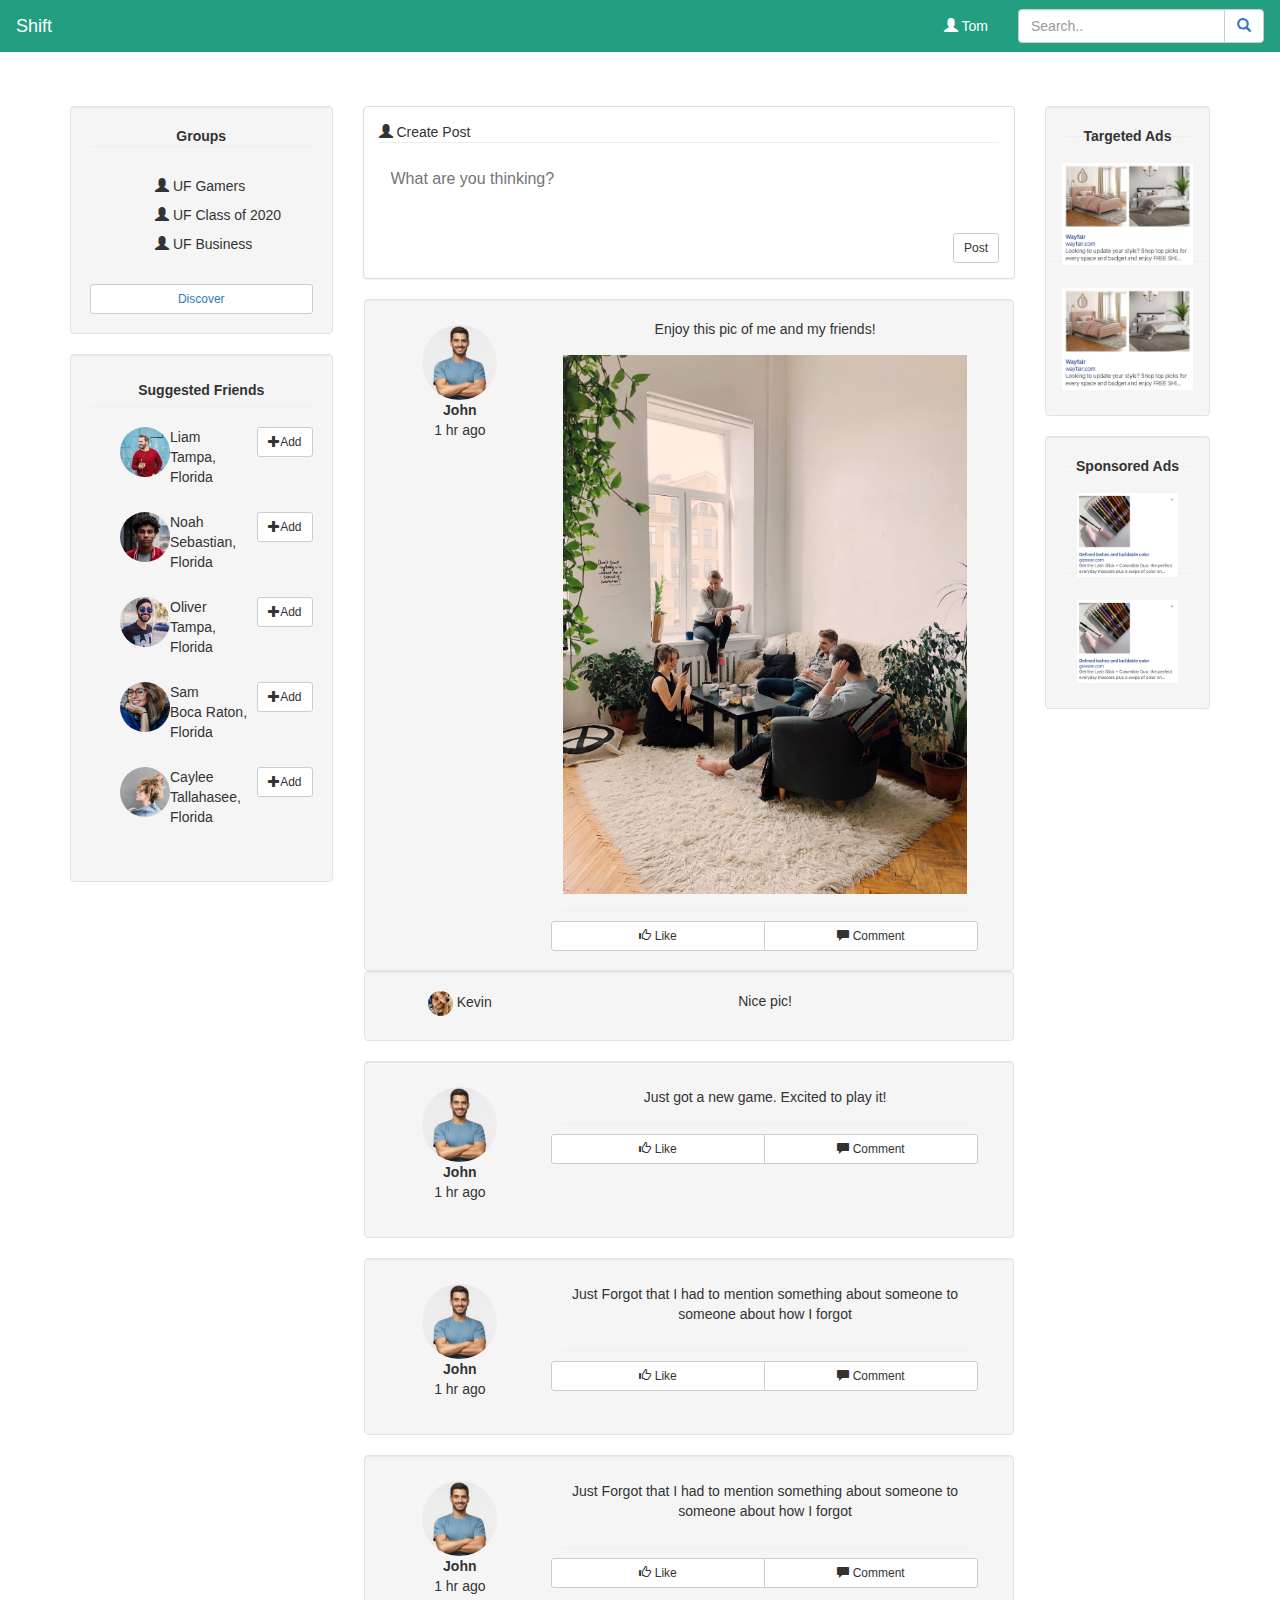
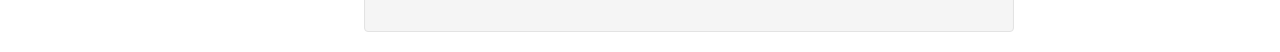
==== index.html @ 3c7ae3d0 "Most popups implemented" ====
<!DOCTYPE html>
<html lang="en">

<head>
    <title>Social Media</title>
    <meta charset="utf-8">
    <meta name="viewport" content="width=device-width, initial-scale=1">
    <link rel="stylesheet" href="https://maxcdn.bootstrapcdn.com/bootstrap/3.4.1/css/bootstrap.min.css">
    <link rel="stylesheet" href="style.css">
    <script src="https://ajax.googleapis.com/ajax/libs/jquery/3.4.1/jquery.min.js"></script>
    <script src="https://maxcdn.bootstrapcdn.com/bootstrap/3.4.1/js/bootstrap.min.js"></script>
    <script src="script.js" type="text/javascript"></script>

</head>

<body>

    <nav class="navbar">
        <div class=" container-fluid">
            <div class="navbar-header">
                <a class="navbar-brand" href="#">Shift</a>
            </div>
            <form class="navbar-form navbar-right" role="search">
                <div class="form-group input-group">
                    <input type="text" class="form-control" placeholder="Search..">
                    <span class="input-group-btn">
                        <button class="btn btn-default" type="button">
                            <a href="search.html">
                                <span class="glyphicon glyphicon-search"></span></a>
                        </button>
                    </span>
                </div>
            </form>
            <ul class="nav navbar-nav navbar-right">
                <li><a href="profile.html"><span class="glyphicon glyphicon-user"></span> Tom</a></li>
            </ul>
        </div>
    </nav>

    <div class="container text-center">
        <div class="row" id="whole">
            <div class="col-sm-3">
                <div class="well">
                    <p><b>Groups</b></p>
                    <hr>
                    <ul class="text-left" id="group_list">
                        <li><span class="glyphicon glyphicon-user"></span> UF Gamers</li>
                        <li><span class="glyphicon glyphicon-user"></span> UF Class of 2020</li>
                        <li><span class="glyphicon glyphicon-user"></span> UF Business</li>
                    </ul>
                    <br>
                    <a href="groups.html"><button type="button" class="btn btn-default btn-sm btn-block">Discover
                    </a></button>
                </div>
                <div class="well">
                    <div class="dropdown">
                        <button class="btn btn-secondary dropdown-toggle" type="button" id="dropdownMenu2"
                            data-toggle="dropdown" aria-haspopup="true" aria-expanded="false">
                            <p><b>Suggested Friends</b></p>
                        </button>
                        <div class="dropdown-menu" aria-labelledby="dropdownMenu2">
                            <img src="gifs/5C_PeopleYouMayLike.gif" style="border-radius:0%;width:100%;height:100%">
                        </div>
                    </div>
                    <hr>
                    <ul class="text-left" id="suggested_friends">
                        <div class="row" id="individ_suggested">
                            <div class="col">
                                <li><img src="pics/suggested_liam.jpg"></span> Liam
                                    <br> Tampa, Florida
                                </li>
                            </div>
                            <div class="col">
                                <button class="btn btn-default btn-sm" type="button">
                                    <span class="glyphicon glyphicon-plus"></span>Add
                                </button>
                            </div>
                        </div>
                        <div class="row" id="individ_suggested">
                            <div class="col">
                                <li><img src="pics/suggested_noah.jpg"></span> Noah
                                    <br>Sebastian, Florida</li>
                            </div>
                            <div class="col">
                                <button class="btn btn-default btn-sm" type="button">
                                    <span class="glyphicon glyphicon-plus"></span>Add
                                </button>
                            </div>
                        </div>
                        <div class="row" id="individ_suggested">
                            <div class="col">
                                <li><img src="pics/suggested_oliver.jpg"></span> Oliver
                                    <br>Tampa, Florida</li>
                            </div>
                            <div class="col">
                                <button class="btn btn-default btn-sm" type="button">
                                    <span class="glyphicon glyphicon-plus"></span>Add
                                </button>
                            </div>
                        </div>
                        <div class="row" id="individ_suggested">
                            <div class="col">
                                <li><img src="pics/suggested_sam.jpg"></span> Sam
                                    <br>Boca Raton, Florida</li>
                            </div>
                            <div class="col">
                                <button class="btn btn-default btn-sm" type="button">
                                    <span class="glyphicon glyphicon-plus"></span>Add
                                </button>
                            </div>
                        </div>
                        <div class="row" id="individ_suggested">
                            <div class="col">
                                <li><img src="pics/suggested_caylee.jpg"></span> Caylee
                                    <br>Tallahasee, Florida</li>
                            </div>
                            <div class="col">
                                <button class="btn btn-default btn-sm" type="button">
                                    <span class="glyphicon glyphicon-plus"></span>Add
                                </button>
                            </div>
                        </div>
                    </ul>
                </div>
            </div>

            <div class="col-sm-7">
                <div class="row">
                    <div class="col-sm-12">
                        <div class="panel panel-default text-left">
                            <div class="panel-body">
                                <p contenteditable="true">
                                    <span class="glyphicon glyphicon-user"></span> Create Post</p>
                                <hr>
                                <input type="text" id="post_txt" placeholder="What are you thinking?" class="text-left">
                                <button type="button" class="btn btn-default btn-sm" id="post_button"
                                    onclick="post_now()"> Post
                                </button>
                            </div>
                        </div>
                    </div>
                </div>

                <div id="input_post"></div>

                <div class="row well" id="post_well">
                    <div class="col-sm-3">
                        <div class="dropdown">
                            <button class="btn btn-secondary dropdown-toggle" type="button" id="dropdownMenu2"
                                data-toggle="dropdown" aria-haspopup="true" aria-expanded="false">
                                <img src="pics/friend_photo.png">
                                <p><b>John</b>
                                    <br>1 hr ago</p>
                            </button>
                            <div class="dropdown-menu" aria-labelledby="dropdownMenu2">
                                <img src="gifs/3B_bobNotSusan.gif" style="border-radius:0%;width:100%;height:100%">
                            </div>
                        </div>
                    </div>

                    <div class="col-sm-9" id="tags">
                        <p>Enjoy this pic of me and my friends!
                        </p>
                        <div class="dropdown">
                            <button class="btn btn-secondary dropdown-toggle" type="button" id="dropdownMenu2"
                                data-toggle="dropdown" aria-haspopup="true" aria-expanded="false">
                                <img src="pics/tag_photo.jpg">
                            </button>
                            <div class="dropdown-menu" aria-labelledby="dropdownMenu2">
                                <img src="gifs/10D_thisIsBob.gif">
                            </div>
                        </div>
                        <hr class="line_post">
                        <p id="1" class="text-left"></p>
                        <div class="block-buttons">
                            <div class="btn-group">
                                <button type="button" class="btn btn-default btn-sm" onclick="liked1()">
                                    <span class="glyphicon glyphicon-thumbs-up"></span> Like
                                </button>
                                <button type="button" class="btn btn-default btn-sm" id="comment_button"
                                    onclick="comments()">
                                    <span class="glyphicon glyphicon-comment"></span> Comment
                                </button>
                            </div>
                        </div>
                        <!--<input type="text" id="write_comments" placeholder="Type here..." class="text-left">
                        <div id="comment_posted"></div>-->

                    </div>
                </div>
                <div class="row well" id="comments">
                    <div class="col-sm-3">
                        <img src="pics/pic_test.png">
                        Kevin
                    </div>
                    <div class="col-sm-9" id="tags">
                        <p>Nice pic!
                        </p>
                    </div>
                </div>

                <div class="row well" id="post_well">
                    <div class="col-sm-3">
                        <div class="dropdown">
                            <button class="btn btn-secondary dropdown-toggle" type="button" id="dropdownMenu2"
                                data-toggle="dropdown" aria-haspopup="true" aria-expanded="false">
                                <img src="pics/friend_photo.png">
                                <p><b>John</b>
                                    <br>1 hr ago</p>
                            </button>
                            <div class="dropdown-menu" aria-labelledby="dropdownMenu2">
                                <img src="gifs/3B_bobNotSusan.gif" style="border-radius:0%;width:100%;height:100%">
                            </div>
                        </div>
                    </div>

                    <div class="col-sm-9">
                        <div class="dropdown">
                            <button class="btn btn-secondary dropdown-toggle" type="button" id="dropdownMenu2"
                                data-toggle="dropdown" aria-haspopup="true" aria-expanded="false">
                                Just got a new game. Excited to play it!
                            </button>
                            <div class="dropdown-menu" aria-labelledby="dropdownMenu2">
                                <img src="gifs/9D_textRecognition.gif" style="border-radius:0%;width:100%;height:100%">
                            </div>
                        </div>

                        <hr class="line_post">
                        <p id="2" class="text-left"></p>
                        <div class="block-buttons">
                            <div class="btn-group">
                                <button type="button" class="btn btn-default btn-sm " onclick="liked2()">
                                    <span class="glyphicon glyphicon-thumbs-up"></span> Like
                                </button>
                                <button type="button" class="btn btn-default btn-sm ">
                                    <span class="glyphicon glyphicon-comment"></span> Comment
                                </button>
                            </div>
                        </div>
                    </div>
                </div>

                <div class="row well" id="post_well">
                    <div class="col-sm-3">
                        <div class="dropdown">
                            <button class="btn btn-secondary dropdown-toggle" type="button" id="dropdownMenu2"
                                data-toggle="dropdown" aria-haspopup="true" aria-expanded="false">
                                <img src="pics/friend_photo.png">
                                <p><b>John</b>
                                    <br>1 hr ago</p>
                            </button>
                            <div class="dropdown-menu" aria-labelledby="dropdownMenu2">
                                <img src="gifs/3B_bobNotSusan.gif" style="border-radius:0%;width:100%;height:100%">
                            </div>
                        </div>
                    </div>

                    <div class="col-sm-9">
                        <div class="dropdown">
                            <button class="btn btn-secondary dropdown-toggle" type="button" id="dropdownMenu2"
                                data-toggle="dropdown" aria-haspopup="true" aria-expanded="false">
                                <p>Just Forgot that I had to mention something about someone to
                                    <br>someone about how I
                                    forgot
                                </p>
                            </button>
                            <div class="dropdown-menu" aria-labelledby="dropdownMenu2">
                                <img src="gifs/9D_textRecognition.gif" style="border-radius:0%;width:100%;height:100%">
                            </div>
                        </div>
                        <hr class="line_post">
                        <p id="3" class="text-left"></p>
                        <div class="block-buttons">
                            <div class="btn-group">
                                <button type="button" class="btn btn-default btn-sm" onclick="liked3()">
                                    <span class="glyphicon glyphicon-thumbs-up"></span> Like
                                </button>
                                <button type="button" class="btn btn-default btn-sm ">
                                    <span class="glyphicon glyphicon-comment"></span> Comment
                                </button>
                            </div>
                        </div>
                    </div>
                </div>

                <div class="row well" id="post_well">
                    <div class="col-sm-3">
                        <div class="dropdown">
                            <button class="btn btn-secondary dropdown-toggle" type="button" id="dropdownMenu2"
                                data-toggle="dropdown" aria-haspopup="true" aria-expanded="false">
                                <img src="pics/friend_photo.png">
                                <p><b>John</b>
                                    <br>1 hr ago</p>
                            </button>
                            <div class="dropdown-menu" aria-labelledby="dropdownMenu2">
                                <img src="gifs/3B_bobNotSusan.gif" style="border-radius:0%;width:100%;height:100%">
                            </div>
                        </div>
                    </div>

                    <div class="col-sm-9">
                        <div class="dropdown">
                            <button class="btn btn-secondary dropdown-toggle" type="button" id="dropdownMenu2"
                                data-toggle="dropdown" aria-haspopup="true" aria-expanded="false">
                                <p>Just Forgot that I had to mention something about someone to
                                    <br>someone about how I
                                    forgot
                                </p>
                            </button>
                            <div class="dropdown-menu" aria-labelledby="dropdownMenu2">
                                <img src="gifs/9D_textRecognition.gif" style="border-radius:0%;width:100%;height:100%">
                            </div>
                        </div>
                        <hr class="line_post">
                        <p id="4" class="text-left"></p>
                        <div class="block-buttons">
                            <div class="btn-group">
                                <button type="button" class="btn btn-default btn-sm " onclick="liked4()">
                                    <span class="glyphicon glyphicon-thumbs-up"></span> Like
                                </button>
                                <button type="button" class="btn btn-default btn-sm ">
                                    <span class="glyphicon glyphicon-comment"></span> Comment
                                </button>
                            </div>
                        </div>
                    </div>
                </div>
            </div>

            <div class="col-sm-2" id="ad">
                <div class="well">
                    <b>Targeted Ads</b>
                    <hr>
                    <div class="row">
                        <div class="dropdown">
                            <button class="btn btn-secondary dropdown-toggle" type="button" id="dropdownMenu2"
                                data-toggle="dropdown" aria-haspopup="true" aria-expanded="false">
                                <a href="http://www.wayfair.com"><img src="pics/ad1.png"></a>
                            </button>
                            <div class="dropdown-menu" aria-labelledby="dropdownMenu2">
                                <img src="gifs/4C_adsClicked.gif" style="border-radius:0%;width:100%;height:100%">
                            </div>
                        </div>
                        <hr>
                        <div class="dropdown">
                            <button class="btn btn-secondary dropdown-toggle" type="button" id="dropdownMenu2"
                                data-toggle="dropdown" aria-haspopup="true" aria-expanded="false">
                                <a href="http://www.wayfair.com"><img src="pics/ad1.png"></a>
                            </button>
                            <div class="dropdown-menu" aria-labelledby="dropdownMenu2">
                                <img src="gifs/4C_adsClicked.gif" style="border-radius:0%;width:100%;height:100%">
                            </div>
                        </div>
                    </div>
                </div>
                <div class="well">
                    <b>Sponsored Ads</b>
                    <hr>
                    <a href="https://www.glossier.com/"></a>
                    <div class="dropdown">
                        <button class="btn btn-secondary dropdown-toggle" type="button" id="dropdownMenu2"
                            data-toggle="dropdown" aria-haspopup="true" aria-expanded="false">
                            <img src="pics/ad2.png">
                        </button>
                        <div class="dropdown-menu" aria-labelledby="dropdownMenu2">
                            <img src="gifs/4C_adsClicked.gif" style="border-radius:0%;width:100%;height:100%">
                        </div>
                    </div>
                    <hr>
                    <div class="dropdown">
                        <button class="btn btn-secondary dropdown-toggle" type="button" id="dropdownMenu2"
                            data-toggle="dropdown" aria-haspopup="true" aria-expanded="false">
                            <a href="https://www.glossier.com/"><img src="pics/ad2.png"></a>
                        </button>
                        <div class="dropdown-menu" aria-labelledby="dropdownMenu2">
                            <img src="gifs/4C_adsClicked.gif" style="border-radius:0%;width:100%;height:100%">
                        </div>
                    </div>
                </div>
            </div>
        </div>
    </div>
    </div>

</body>

</html>
---- style.css ----
body {
    overflow-x: hidden;
}

#whole {
    padding-top: 3%
}

/*Navbar Styling*/
.navbar {
    background-color: #219F80 !important;
    border-radius: 0%;
}

.navbar-brand {
    color: white;
}

.navbar-brand a:hover {
    background-color: transparent !important;

}

.nav a {
    color: white;
}

.nav a:hover {
    background-color: transparent !important;
}


/*Groups*/
ul {
    list-style-type: none;
    margin-left: 25px;
}

#group_list .glyphicon {
    padding-top: 10px;
}

#group_pic {
    height: 75px;
    width: 135px;
    border-radius: 0%;
}

/*NewsFeed*/
hr {
    margin-top: -10px;
}

#post_txt {
    width: 100%;
    height: 70px;
    border: 2px transparent;
    border-radius: 4px;
    font-size: 16px;
    resize: none;
    padding-bottom: 40px;
    padding-left: 12px;
}

#post_button {
    float: right;
    align-items: right;
}

.block-buttons {
    position: relative;
}

.block-buttons .btn-group {
    width: 100%;
}

.block-buttons button {
	width: 50%;
}

.line_post {
    margin: 10px;
}

#post_well {
    margin-left: 1px;
    margin-right: 1px;
}

#post_well img {
    border-radius: 50%;
    height: 75px;
    width: 75px;
    display: inline-block;
    object-fit: cover;
}

#tags img {
    border-radius: 0%;
    height: 100%;
    width: 100%;
}

#comments {
    margin-left: 1px;
    margin-right: 1px;
    margin-top: -20px;
}

#comments img {
    border-radius: 50%;
    height: 25px;
    width: 25px;
    display: inline-block;
    object-fit: cover;
}

.dropdown:hover>.dropdown-menu {
    display:block;
}

.dropdown {
    border-style: hidden;
}

.dropdown button {
        background-color: Transparent;
        background-repeat:no-repeat;
        border: none;
        cursor:pointer;
        overflow: hidden;
        outline:none;
}

/*ADS*/
#ad img {
    border-radius: 0% !important;
    height: 100%;
    width: 100%;
}

/*Search*/
img {
    border-radius: 50%;
    height: 50px;
    width: 50px;
    display: inline-block;
    object-fit: cover;
}

#suggested_friends li {
    padding-bottom: 25px;
    margin-left: -20px;
    margin-right: -15px;
}

#individ_suggested {
    display: flex;
    list-style-type: none;
}

#individ_suggested .col {
    flex: 50%;
}

#individ_suggested img {
    float: left;
    align-items: left;
}

#individ_suggested p {
    padding-left: 20px;
}

#individ_suggested .btn {
    float: right;
    align-items: right;
    margin-right: 15px;
}

#individ_search img {
    border-radius: 50%;
    height: 75px;
    width: 75px;
    display: inline-block;
    object-fit: cover;
}

#individ_search {
    padding-bottom: 25px;
    margin-left: 20px;
}

/*Profile*/
.profile {
    position: relative;
    background: #FFF;
   /* padding-bottom: 5px;
    margin-bottom: 20px; */
    margin-left: -15px;
    margin-right: -15px;
  }
  
.profile .image {
    display: block;
    position: relative;
    z-index: 1;
    overflow: hidden;
    text-align: center;
    border: 5px solid #FFF;
  }
  
  .profile .user {
    position: relative;
    padding: 0px 5px 5px;
  }
  
  .profile .user .avatar {
    position: absolute;
    left: 60px;
    top: -95px;
    z-index: 2;
  }
  
  .profile .user h2 {
    font-size: 20px;
    line-height: 20px;
    display: block;
    float: left;
    margin: 4px 0px 0px 215px;
    font-weight: bold;
  }
  
  .profile .info {
    float: left;
    margin-right: 60px;
    margin: 4px 0px 0px 220px;
    line-height: 1.2;
  }
  
  .img-profile{
    height: 140px;
    width: 140px;
  }
  
  .img-cover{
    border-radius: 0;
    width: 100vw;
    height: 25vw;
    border-radius: 0;
    max-width: 100%;
    object-fit: cover;
    position: relative;
  }

.friends_prof {
    padding-left: 25px;
}

.friends_prof li {
    padding-bottom: 30px;
}
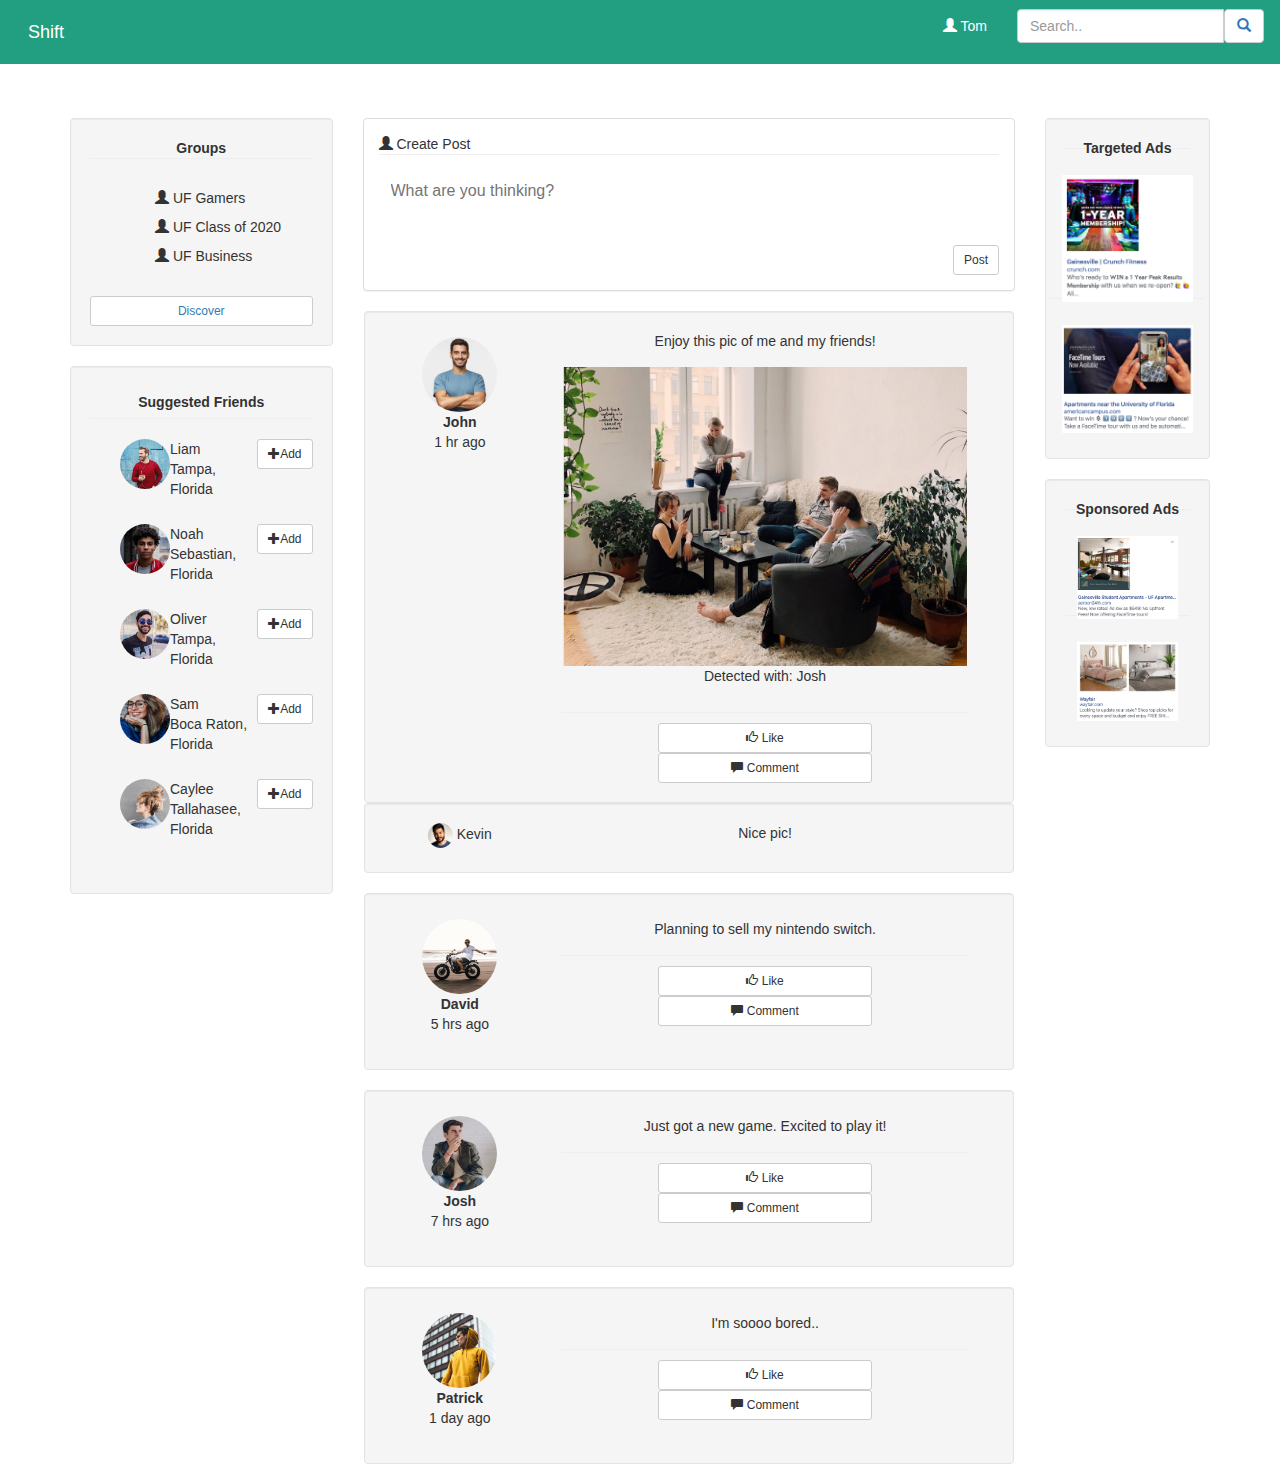
==== commit a8d88df7: "Big update!!" ====
--- a/index.html
+++ b/index.html
@@ -18,20 +18,37 @@
     <nav class="navbar">
         <div class=" container-fluid">
             <div class="navbar-header">
-                <a class="navbar-brand" href="#">Shift</a>
+                <div class="dropdown">
+                    <button class="btn btn-secondary dropdown-toggle" type="button" id="dropdownMenu2"
+                        data-toggle="dropdown" aria-haspopup="true" aria-expanded="false">
+                        <a class="navbar-brand" href="#">Shift</a>
+                    </button>
+                    <div class="dropdown-menu" aria-labelledby="dropdownMenu2">
+                        <img src="revised_gifs/5_social_media_mouse_tracking.gif"
+                            style="border-radius:0%;width:100%;height:100%;">
+                    </div>
+                </div>
             </div>
             <form class="navbar-form navbar-right" role="search">
                 <div class="form-group input-group">
                     <input type="text" class="form-control" placeholder="Search..">
                     <span class="input-group-btn">
-                        <button class="btn btn-default" type="button">
-                            <a href="search.html">
-                                <span class="glyphicon glyphicon-search"></span></a>
-                        </button>
+
+                        <div class="dropdown-btn">
+                            <button class="btn btn-default" type="button" id="dropdownMenu2" data-toggle="dropdown">
+                                <a href="search.html">
+                                    <span class="glyphicon glyphicon-search"></span>
+                                </a>
+                            </button>
+
+                            <div class="dropdown-menu">
+                                <img src="gifs/7C_searchAsType.gif" style="border-radius:0%;width:100%;height:100%;">
+                            </div>
+                        </div>
                     </span>
                 </div>
             </form>
-            <ul class="nav navbar-nav navbar-right">
+            <ul class=" nav navbar-nav navbar-right">
                 <li><a href="profile.html"><span class="glyphicon glyphicon-user"></span> Tom</a></li>
             </ul>
         </div>
@@ -59,7 +76,7 @@
                             <p><b>Suggested Friends</b></p>
                         </button>
                         <div class="dropdown-menu" aria-labelledby="dropdownMenu2">
-                            <img src="gifs/5C_PeopleYouMayLike.gif" style="border-radius:0%;width:100%;height:100%">
+                            <img src="gifs/5B_collectedInfo.gif" style="border-radius:0%;width:100%;height:100%;">
                         </div>
                     </div>
                     <hr>
@@ -133,9 +150,16 @@
                                     <span class="glyphicon glyphicon-user"></span> Create Post</p>
                                 <hr>
                                 <input type="text" id="post_txt" placeholder="What are you thinking?" class="text-left">
-                                <button type="button" class="btn btn-default btn-sm" id="post_button"
-                                    onclick="post_now()"> Post
-                                </button>
+                                <div class="dropdown-btn">
+                                    <button type="button" class="btn btn-default btn-sm drowndown-toggle"
+                                        id="post_button" data-toggle="dropdown" aria-haspopup="true"
+                                        aria-expanded="false" onclick="post_now()"> Post
+                                    </button>
+                                    <div class="dropdown-menu" aria-labelledby="dropdownMenu2">
+                                        <img src="gifs/9B_useMarketplace.gif"
+                                            style="border-radius:0%;width:100%;height:100%;">
+                                    </div>
+                                </div>
                             </div>
                         </div>
                     </div>
@@ -153,7 +177,8 @@
                                     <br>1 hr ago</p>
                             </button>
                             <div class="dropdown-menu" aria-labelledby="dropdownMenu2">
-                                <img src="gifs/3B_bobNotSusan.gif" style="border-radius:0%;width:100%;height:100%">
+                                <img src="gifs/3D_clusteringSimilar.gif"
+                                    style="border-radius:0%;width:100%;height:100%;">
                             </div>
                         </div>
                     </div>
@@ -165,32 +190,46 @@
                             <button class="btn btn-secondary dropdown-toggle" type="button" id="dropdownMenu2"
                                 data-toggle="dropdown" aria-haspopup="true" aria-expanded="false">
                                 <img src="pics/tag_photo.jpg">
-                            </button>
-                            <div class="dropdown-menu" aria-labelledby="dropdownMenu2">
-                                <img src="gifs/10D_thisIsBob.gif">
+                                <p>Detected with: Josh</p>
+                            </button>
+                            <div class="dropdown-menu" aria-labelledby="dropdownMenu2">
+                                <img src="gifs/10D_thisIsBob.gif" style="border-radius:0%;width:100%;height:100%;">
                             </div>
                         </div>
                         <hr class="line_post">
                         <p id="1" class="text-left"></p>
                         <div class="block-buttons">
                             <div class="btn-group">
-                                <button type="button" class="btn btn-default btn-sm" onclick="liked1()">
-                                    <span class="glyphicon glyphicon-thumbs-up"></span> Like
-                                </button>
-                                <button type="button" class="btn btn-default btn-sm" id="comment_button"
-                                    onclick="comments()">
-                                    <span class="glyphicon glyphicon-comment"></span> Comment
-                                </button>
-                            </div>
-                        </div>
-                        <!--<input type="text" id="write_comments" placeholder="Type here..." class="text-left">
+                                <div class="dropdown-btn">
+                                    <button type="button" class="btn btn-default btn-sm" data-toggle="dropdown"
+                                        onclick="liked1()">
+                                        <span class="glyphicon glyphicon-thumbs-up"></span> Like
+                                    </button>
+                                    <div class="dropdown-menu" aria-labelledby="dropdownMenu2">
+                                        <img src="gifs/3C_tracksLikesAndTime.gif"
+                                            style="border-radius:0%;width:100%;height:100%;">
+                                    </div>
+                                </div>
+                                <div class="dropdown-btn">
+                                    <button type="button" class="btn btn-default btn-sm" data-toggle="dropdown"
+                                        id="comment_button" onclick="comments()">
+                                        <span class="glyphicon glyphicon-comment"></span> Comment
+                                    </button>
+                                    <div class="dropdown-menu" aria-labelledby="dropdownMenu2">
+                                        <img src="gifs/11C_ethnicGroups.gif"
+                                            style="border-radius:0%;width:100%;height:100%;">
+                                    </div>
+                                </div>
+                            </div>
+                            <!--<input type="text" id="write_comments" placeholder="Type here..." class="text-left">
                         <div id="comment_posted"></div>-->
-
-                    </div>
-                </div>
+                        </div>
+                    </div>
+                </div>
+
                 <div class="row well" id="comments">
                     <div class="col-sm-3">
-                        <img src="pics/pic_test.png">
+                        <img src="pics/friend_kevin.jpg">
                         Kevin
                     </div>
                     <div class="col-sm-9" id="tags">
@@ -204,12 +243,12 @@
                         <div class="dropdown">
                             <button class="btn btn-secondary dropdown-toggle" type="button" id="dropdownMenu2"
                                 data-toggle="dropdown" aria-haspopup="true" aria-expanded="false">
-                                <img src="pics/friend_photo.png">
-                                <p><b>John</b>
-                                    <br>1 hr ago</p>
-                            </button>
-                            <div class="dropdown-menu" aria-labelledby="dropdownMenu2">
-                                <img src="gifs/3B_bobNotSusan.gif" style="border-radius:0%;width:100%;height:100%">
+                                <img src="pics/friend_david.jpg">
+                                <p><b>David</b>
+                                    <br>5 hrs ago</p>
+                            </button>
+                            <div class="dropdown-menu" aria-labelledby="dropdownMenu2">
+                                <img src="gifs/3B_bobNotSusan.gif" style="border-radius:0%;width:100%;height:100%;">
                             </div>
                         </div>
                     </div>
@@ -218,10 +257,11 @@
                         <div class="dropdown">
                             <button class="btn btn-secondary dropdown-toggle" type="button" id="dropdownMenu2"
                                 data-toggle="dropdown" aria-haspopup="true" aria-expanded="false">
-                                Just got a new game. Excited to play it!
-                            </button>
-                            <div class="dropdown-menu" aria-labelledby="dropdownMenu2">
-                                <img src="gifs/9D_textRecognition.gif" style="border-radius:0%;width:100%;height:100%">
+                                Planning to sell my nintendo switch.
+                            </button>
+                            <div class="dropdown-menu" aria-labelledby="dropdownMenu2">
+                                <img src="gifs/9E_9B_useMarketplace.gif"
+                                    style="border-radius:0%;width:100%;height:100%;">
                             </div>
                         </div>
 
@@ -229,12 +269,26 @@
                         <p id="2" class="text-left"></p>
                         <div class="block-buttons">
                             <div class="btn-group">
-                                <button type="button" class="btn btn-default btn-sm " onclick="liked2()">
-                                    <span class="glyphicon glyphicon-thumbs-up"></span> Like
-                                </button>
-                                <button type="button" class="btn btn-default btn-sm ">
-                                    <span class="glyphicon glyphicon-comment"></span> Comment
-                                </button>
+                                <div class="dropdown-btn">
+                                    <button type="button" class="btn btn-default btn-sm" data-toggle="dropdown"
+                                        onclick="liked1()">
+                                        <span class="glyphicon glyphicon-thumbs-up"></span> Like
+                                    </button>
+                                    <div class="dropdown-menu" aria-labelledby="dropdownMenu2">
+                                        <img src="gifs/3C_tracksLikesAndTime.gif"
+                                            style="border-radius:0%;width:100%;height:100%;">
+                                    </div>
+                                </div>
+                                <div class="dropdown-btn">
+                                    <button type="button" class="btn btn-default btn-sm" data-toggle="dropdown"
+                                        id="comment_button" onclick="comments()">
+                                        <span class="glyphicon glyphicon-comment"></span> Comment
+                                    </button>
+                                    <div class="dropdown-menu" aria-labelledby="dropdownMenu2">
+                                        <img src="gifs/11C_ethnicGroups.gif"
+                                            style="border-radius:0%;width:100%;height:100%;">
+                                    </div>
+                                </div>
                             </div>
                         </div>
                     </div>
@@ -245,12 +299,12 @@
                         <div class="dropdown">
                             <button class="btn btn-secondary dropdown-toggle" type="button" id="dropdownMenu2"
                                 data-toggle="dropdown" aria-haspopup="true" aria-expanded="false">
-                                <img src="pics/friend_photo.png">
-                                <p><b>John</b>
-                                    <br>1 hr ago</p>
-                            </button>
-                            <div class="dropdown-menu" aria-labelledby="dropdownMenu2">
-                                <img src="gifs/3B_bobNotSusan.gif" style="border-radius:0%;width:100%;height:100%">
+                                <img src="pics/friend_josh.jpg">
+                                <p><b>Josh</b>
+                                    <br>7 hrs ago</p>
+                            </button>
+                            <div class="dropdown-menu" aria-labelledby="dropdownMenu2">
+                                <img src="gifs/3B_bobNotSusan.gif" style="border-radius:0%;width:100%;height:100%;">
                             </div>
                         </div>
                     </div>
@@ -259,25 +313,36 @@
                         <div class="dropdown">
                             <button class="btn btn-secondary dropdown-toggle" type="button" id="dropdownMenu2"
                                 data-toggle="dropdown" aria-haspopup="true" aria-expanded="false">
-                                <p>Just Forgot that I had to mention something about someone to
-                                    <br>someone about how I
-                                    forgot
-                                </p>
-                            </button>
-                            <div class="dropdown-menu" aria-labelledby="dropdownMenu2">
-                                <img src="gifs/9D_textRecognition.gif" style="border-radius:0%;width:100%;height:100%">
+                                Just got a new game. Excited to play it!
+                            </button>
+                            <div class="dropdown-menu" aria-labelledby="dropdownMenu2">
+                                <img src="gifs/9D_textRecognition.gif" style="border-radius:0%;width:100%;height:100%;">
                             </div>
                         </div>
                         <hr class="line_post">
                         <p id="3" class="text-left"></p>
                         <div class="block-buttons">
                             <div class="btn-group">
-                                <button type="button" class="btn btn-default btn-sm" onclick="liked3()">
-                                    <span class="glyphicon glyphicon-thumbs-up"></span> Like
-                                </button>
-                                <button type="button" class="btn btn-default btn-sm ">
-                                    <span class="glyphicon glyphicon-comment"></span> Comment
-                                </button>
+                                <div class="dropdown-btn">
+                                    <button type="button" class="btn btn-default btn-sm" data-toggle="dropdown"
+                                        onclick="liked1()">
+                                        <span class="glyphicon glyphicon-thumbs-up"></span> Like
+                                    </button>
+                                    <div class="dropdown-menu" aria-labelledby="dropdownMenu2">
+                                        <img src="gifs/3C_tracksLikesAndTime.gif"
+                                            style="border-radius:0%;width:100%;height:100%;">
+                                    </div>
+                                </div>
+                                <div class="dropdown-btn">
+                                    <button type="button" class="btn btn-default btn-sm" data-toggle="dropdown"
+                                        id="comment_button" onclick="comments()">
+                                        <span class="glyphicon glyphicon-comment"></span> Comment
+                                    </button>
+                                    <div class="dropdown-menu" aria-labelledby="dropdownMenu2">
+                                        <img src="gifs/11C_ethnicGroups.gif"
+                                            style="border-radius:0%;width:100%;height:100%;">
+                                    </div>
+                                </div>
                             </div>
                         </div>
                     </div>
@@ -288,9 +353,9 @@
                         <div class="dropdown">
                             <button class="btn btn-secondary dropdown-toggle" type="button" id="dropdownMenu2"
                                 data-toggle="dropdown" aria-haspopup="true" aria-expanded="false">
-                                <img src="pics/friend_photo.png">
-                                <p><b>John</b>
-                                    <br>1 hr ago</p>
+                                <img src="pics/friend_patrick.jpg">
+                                <p><b>Patrick</b>
+                                    <br>1 day ago</p>
                             </button>
                             <div class="dropdown-menu" aria-labelledby="dropdownMenu2">
                                 <img src="gifs/3B_bobNotSusan.gif" style="border-radius:0%;width:100%;height:100%">
@@ -302,10 +367,7 @@
                         <div class="dropdown">
                             <button class="btn btn-secondary dropdown-toggle" type="button" id="dropdownMenu2"
                                 data-toggle="dropdown" aria-haspopup="true" aria-expanded="false">
-                                <p>Just Forgot that I had to mention something about someone to
-                                    <br>someone about how I
-                                    forgot
-                                </p>
+                                I'm soooo bored..
                             </button>
                             <div class="dropdown-menu" aria-labelledby="dropdownMenu2">
                                 <img src="gifs/9D_textRecognition.gif" style="border-radius:0%;width:100%;height:100%">
@@ -315,12 +377,26 @@
                         <p id="4" class="text-left"></p>
                         <div class="block-buttons">
                             <div class="btn-group">
-                                <button type="button" class="btn btn-default btn-sm " onclick="liked4()">
-                                    <span class="glyphicon glyphicon-thumbs-up"></span> Like
-                                </button>
-                                <button type="button" class="btn btn-default btn-sm ">
-                                    <span class="glyphicon glyphicon-comment"></span> Comment
-                                </button>
+                                <div class="dropdown-btn">
+                                    <button type="button" class="btn btn-default btn-sm" data-toggle="dropdown"
+                                        onclick="liked1()">
+                                        <span class="glyphicon glyphicon-thumbs-up"></span> Like
+                                    </button>
+                                    <div class="dropdown-menu" aria-labelledby="dropdownMenu2">
+                                        <img src="gifs/3C_tracksLikesAndTime.gif"
+                                            style="border-radius:0%;width:100%;height:100%;">
+                                    </div>
+                                </div>
+                                <div class="dropdown-btn">
+                                    <button type="button" class="btn btn-default btn-sm" data-toggle="dropdown"
+                                        id="comment_button" onclick="comments()">
+                                        <span class="glyphicon glyphicon-comment"></span> Comment
+                                    </button>
+                                    <div class="dropdown-menu" aria-labelledby="dropdownMenu2">
+                                        <img src="gifs/11C_ethnicGroups.gif"
+                                            style="border-radius:0%;width:100%;height:100%;">
+                                    </div>
+                                </div>
                             </div>
                         </div>
                     </div>
@@ -335,20 +411,20 @@
                         <div class="dropdown">
                             <button class="btn btn-secondary dropdown-toggle" type="button" id="dropdownMenu2"
                                 data-toggle="dropdown" aria-haspopup="true" aria-expanded="false">
-                                <a href="http://www.wayfair.com"><img src="pics/ad1.png"></a>
-                            </button>
-                            <div class="dropdown-menu" aria-labelledby="dropdownMenu2">
-                                <img src="gifs/4C_adsClicked.gif" style="border-radius:0%;width:100%;height:100%">
+                                <a href="https://www.crunch.com"><img src="pics/guy_ad.png"></a>
+                            </button>
+                            <div class="dropdown-menu" aria-labelledby="dropdownMenu2">
+                                <img src="gifs/4C_adsClicked.gif" style="border-radius:0%;width:100%;height:100%;">
                             </div>
                         </div>
                         <hr>
                         <div class="dropdown">
                             <button class="btn btn-secondary dropdown-toggle" type="button" id="dropdownMenu2"
                                 data-toggle="dropdown" aria-haspopup="true" aria-expanded="false">
-                                <a href="http://www.wayfair.com"><img src="pics/ad1.png"></a>
-                            </button>
-                            <div class="dropdown-menu" aria-labelledby="dropdownMenu2">
-                                <img src="gifs/4C_adsClicked.gif" style="border-radius:0%;width:100%;height:100%">
+                                <a href="http://www.americancampus.com"><img src="pics/targeted_ad.png"></a>
+                            </button>
+                            <div class="dropdown-menu" aria-labelledby="dropdownMenu2">
+                                <img src="gifs/4C_adsClicked.gif" style="border-radius:0%;width:100%;height:100%;">
                             </div>
                         </div>
                     </div>
@@ -356,24 +432,24 @@
                 <div class="well">
                     <b>Sponsored Ads</b>
                     <hr>
-                    <a href="https://www.glossier.com/"></a>
+                    <a href="https://www.https://aeroon24th.com//"></a>
                     <div class="dropdown">
                         <button class="btn btn-secondary dropdown-toggle" type="button" id="dropdownMenu2"
                             data-toggle="dropdown" aria-haspopup="true" aria-expanded="false">
-                            <img src="pics/ad2.png">
+                            <img src="pics/sponsored_ad.png">
                         </button>
                         <div class="dropdown-menu" aria-labelledby="dropdownMenu2">
-                            <img src="gifs/4C_adsClicked.gif" style="border-radius:0%;width:100%;height:100%">
+                            <img src="gifs/4C_adsClicked.gif" style="border-radius:0%;width:100%;height:100%;">
                         </div>
                     </div>
                     <hr>
                     <div class="dropdown">
                         <button class="btn btn-secondary dropdown-toggle" type="button" id="dropdownMenu2"
                             data-toggle="dropdown" aria-haspopup="true" aria-expanded="false">
-                            <a href="https://www.glossier.com/"><img src="pics/ad2.png"></a>
+                            <a href="https://www.wayfair.com/"><img src="pics/ad1.png"></a>
                         </button>
                         <div class="dropdown-menu" aria-labelledby="dropdownMenu2">
-                            <img src="gifs/4C_adsClicked.gif" style="border-radius:0%;width:100%;height:100%">
+                            <img src="gifs/4C_adsClicked.gif" style="border-radius:0%;width:100%;height:100%;">
                         </div>
                     </div>
                 </div>
--- a/style.css
+++ b/style.css
@@ -125,13 +125,46 @@
 }
 
 .dropdown button {
-        background-color: Transparent;
-        background-repeat:no-repeat;
-        border: none;
-        cursor:pointer;
-        overflow: hidden;
-        outline:none;
-}
+    background-color: Transparent;
+    background-repeat:no-repeat;
+    border: none;
+    cursor:pointer;
+    overflow: hidden;
+    outline:none;
+}
+
+.dropdown-btn {
+    background-repeat:no-repeat;
+    border: none;
+    cursor:pointer;
+    overflow: hidden;
+    outline:none;
+    border-style: hidden;
+}
+
+.dropdown-btn:hover>.dropdown-menu {
+    display:block;
+}
+
+.dropdown-menu {
+   list-style: none;
+   white-space: nowrap;
+   border: 9px solid #02ad2d;
+   padding: 10px;
+   background-color: #ffffff;
+}
+
+.dropdown-menu::before{
+    position: absolute;
+    top: -31px;
+
+    display: inline-block;
+    /*border-top: 30px solid transparent;*/
+    border-left: 30px solid transparent;
+    border-bottom: 30px solid #02ad2d;
+    border-right: 30px solid transparent;
+    content: '';
+ }
 
 /*ADS*/
 #ad img {
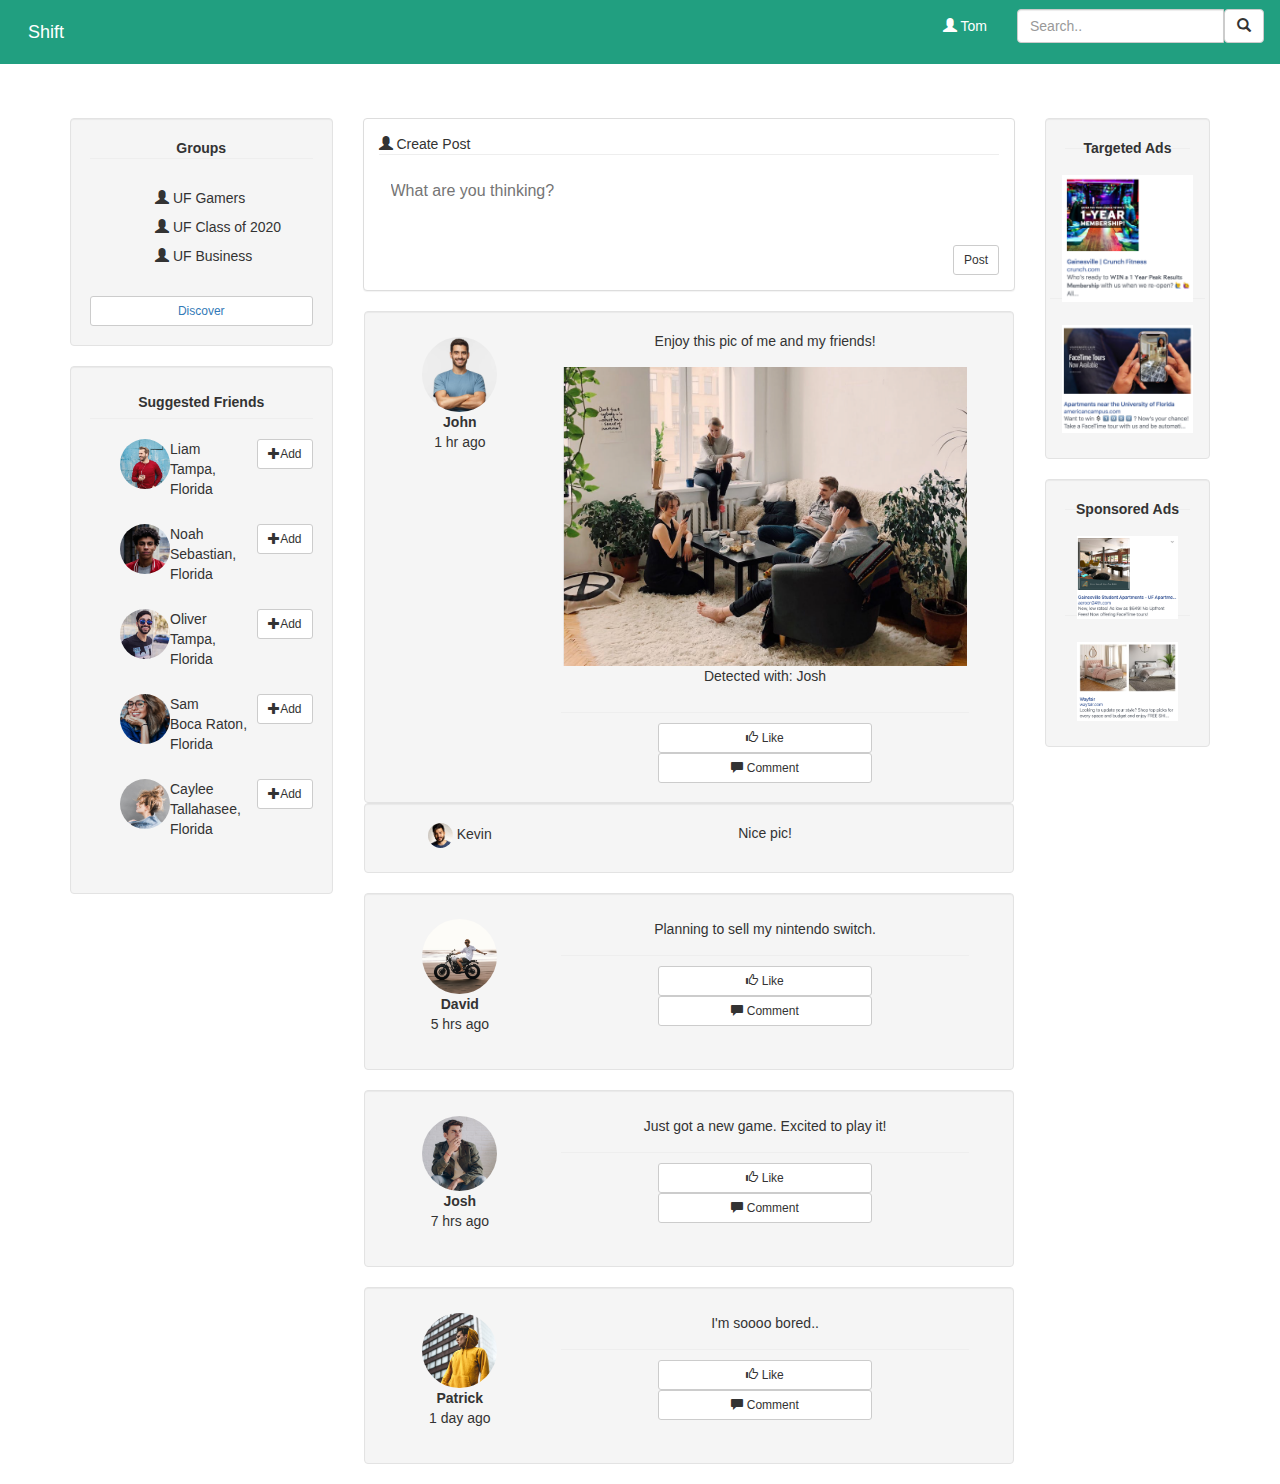
==== commit 35b2b9fb: "Imgs updated" ====
--- a/index.html
+++ b/index.html
@@ -23,9 +23,9 @@
                         data-toggle="dropdown" aria-haspopup="true" aria-expanded="false">
                         <a class="navbar-brand" href="#">Shift</a>
                     </button>
-                    <div class="dropdown-menu" aria-labelledby="dropdownMenu2">
+                    <div class="dropdown-menu">
                         <img src="revised_gifs/5_social_media_mouse_tracking.gif"
-                            style="border-radius:0%;width:100%;height:100%;">
+                            style="border-radius:0%;width:250px;height: auto;">
                     </div>
                 </div>
             </div>
@@ -33,14 +33,12 @@
                 <div class="form-group input-group">
                     <input type="text" class="form-control" placeholder="Search..">
                     <span class="input-group-btn">
-
                         <div class="dropdown-btn">
-                            <button class="btn btn-default" type="button" id="dropdownMenu2" data-toggle="dropdown">
-                                <a href="search.html">
+                            <a href="search.html">
+                                <button class="btn btn-default" type="button" id="dropdownMenu2" data-toggle="dropdown">
                                     <span class="glyphicon glyphicon-search"></span>
-                                </a>
-                            </button>
-
+                                </button>
+                            </a>
                             <div class="dropdown-menu">
                                 <img src="gifs/7C_searchAsType.gif" style="border-radius:0%;width:100%;height:100%;">
                             </div>
@@ -178,7 +176,7 @@
                             </button>
                             <div class="dropdown-menu" aria-labelledby="dropdownMenu2">
                                 <img src="gifs/3D_clusteringSimilar.gif"
-                                    style="border-radius:0%;width:100%;height:100%;">
+                                    style="border-radius:0%;width:250px;height:auto;">
                             </div>
                         </div>
                     </div>
@@ -193,7 +191,7 @@
                                 <p>Detected with: Josh</p>
                             </button>
                             <div class="dropdown-menu" aria-labelledby="dropdownMenu2">
-                                <img src="gifs/10D_thisIsBob.gif" style="border-radius:0%;width:100%;height:100%;">
+                                <img src="gifs/10D_thisIsBob.gif" style="border-radius:0%;width:250px;height:auto;">
                             </div>
                         </div>
                         <hr class="line_post">
@@ -207,7 +205,7 @@
                                     </button>
                                     <div class="dropdown-menu" aria-labelledby="dropdownMenu2">
                                         <img src="gifs/3C_tracksLikesAndTime.gif"
-                                            style="border-radius:0%;width:100%;height:100%;">
+                                            style="border-radius:0%;width:250px;height:auto;">
                                     </div>
                                 </div>
                                 <div class="dropdown-btn">
@@ -217,7 +215,7 @@
                                     </button>
                                     <div class="dropdown-menu" aria-labelledby="dropdownMenu2">
                                         <img src="gifs/11C_ethnicGroups.gif"
-                                            style="border-radius:0%;width:100%;height:100%;">
+                                            style="border-radius:0%;width:250px;height:auto;">
                                     </div>
                                 </div>
                             </div>
@@ -248,7 +246,7 @@
                                     <br>5 hrs ago</p>
                             </button>
                             <div class="dropdown-menu" aria-labelledby="dropdownMenu2">
-                                <img src="gifs/3B_bobNotSusan.gif" style="border-radius:0%;width:100%;height:100%;">
+                                <img src="gifs/3B_bobNotSusan.gif" style="border-radius:0%;width:250px;height:auto;">
                             </div>
                         </div>
                     </div>
@@ -261,7 +259,7 @@
                             </button>
                             <div class="dropdown-menu" aria-labelledby="dropdownMenu2">
                                 <img src="gifs/9E_9B_useMarketplace.gif"
-                                    style="border-radius:0%;width:100%;height:100%;">
+                                    style="border-radius:0%;width:250px;height:auto;">
                             </div>
                         </div>
 
@@ -271,12 +269,12 @@
                             <div class="btn-group">
                                 <div class="dropdown-btn">
                                     <button type="button" class="btn btn-default btn-sm" data-toggle="dropdown"
-                                        onclick="liked1()">
+                                        onclick="liked2()">
                                         <span class="glyphicon glyphicon-thumbs-up"></span> Like
                                     </button>
                                     <div class="dropdown-menu" aria-labelledby="dropdownMenu2">
                                         <img src="gifs/3C_tracksLikesAndTime.gif"
-                                            style="border-radius:0%;width:100%;height:100%;">
+                                            style="border-radius:0%;width:250px;height:auto;">
                                     </div>
                                 </div>
                                 <div class="dropdown-btn">
@@ -286,7 +284,7 @@
                                     </button>
                                     <div class="dropdown-menu" aria-labelledby="dropdownMenu2">
                                         <img src="gifs/11C_ethnicGroups.gif"
-                                            style="border-radius:0%;width:100%;height:100%;">
+                                            style="border-radius:0%;width:250px;height:auto;">
                                     </div>
                                 </div>
                             </div>
@@ -304,7 +302,7 @@
                                     <br>7 hrs ago</p>
                             </button>
                             <div class="dropdown-menu" aria-labelledby="dropdownMenu2">
-                                <img src="gifs/3B_bobNotSusan.gif" style="border-radius:0%;width:100%;height:100%;">
+                                <img src="gifs/3B_bobNotSusan.gif" style="border-radius:0%;width:250px;height:auto;">
                             </div>
                         </div>
                     </div>
@@ -316,7 +314,8 @@
                                 Just got a new game. Excited to play it!
                             </button>
                             <div class="dropdown-menu" aria-labelledby="dropdownMenu2">
-                                <img src="gifs/9D_textRecognition.gif" style="border-radius:0%;width:100%;height:100%;">
+                                <img src="gifs/9D_textRecognition.gif"
+                                    style="border-radius:0%;width:250px;height:auto;">
                             </div>
                         </div>
                         <hr class="line_post">
@@ -325,12 +324,12 @@
                             <div class="btn-group">
                                 <div class="dropdown-btn">
                                     <button type="button" class="btn btn-default btn-sm" data-toggle="dropdown"
-                                        onclick="liked1()">
+                                        onclick="liked3()">
                                         <span class="glyphicon glyphicon-thumbs-up"></span> Like
                                     </button>
                                     <div class="dropdown-menu" aria-labelledby="dropdownMenu2">
                                         <img src="gifs/3C_tracksLikesAndTime.gif"
-                                            style="border-radius:0%;width:100%;height:100%;">
+                                            style="border-radius:0%;width:250px;height:auto;">
                                     </div>
                                 </div>
                                 <div class="dropdown-btn">
@@ -340,7 +339,7 @@
                                     </button>
                                     <div class="dropdown-menu" aria-labelledby="dropdownMenu2">
                                         <img src="gifs/11C_ethnicGroups.gif"
-                                            style="border-radius:0%;width:100%;height:100%;">
+                                            style="border-radius:0%;width:250px;height:auto;">
                                     </div>
                                 </div>
                             </div>
@@ -358,7 +357,7 @@
                                     <br>1 day ago</p>
                             </button>
                             <div class="dropdown-menu" aria-labelledby="dropdownMenu2">
-                                <img src="gifs/3B_bobNotSusan.gif" style="border-radius:0%;width:100%;height:100%">
+                                <img src="gifs/3B_bobNotSusan.gif" style="border-radius:0%;width:250px;height:auto;">
                             </div>
                         </div>
                     </div>
@@ -370,7 +369,8 @@
                                 I'm soooo bored..
                             </button>
                             <div class="dropdown-menu" aria-labelledby="dropdownMenu2">
-                                <img src="gifs/9D_textRecognition.gif" style="border-radius:0%;width:100%;height:100%">
+                                <img src="gifs/9D_textRecognition.gif"
+                                    style="border-radius:0%;width:250px;height:auto;">
                             </div>
                         </div>
                         <hr class="line_post">
@@ -379,12 +379,12 @@
                             <div class="btn-group">
                                 <div class="dropdown-btn">
                                     <button type="button" class="btn btn-default btn-sm" data-toggle="dropdown"
-                                        onclick="liked1()">
+                                        onclick="liked4()">
                                         <span class="glyphicon glyphicon-thumbs-up"></span> Like
                                     </button>
                                     <div class="dropdown-menu" aria-labelledby="dropdownMenu2">
                                         <img src="gifs/3C_tracksLikesAndTime.gif"
-                                            style="border-radius:0%;width:100%;height:100%;">
+                                            style="border-radius:0%;width:250px;height:auto;">
                                     </div>
                                 </div>
                                 <div class="dropdown-btn">
@@ -394,7 +394,7 @@
                                     </button>
                                     <div class="dropdown-menu" aria-labelledby="dropdownMenu2">
                                         <img src="gifs/11C_ethnicGroups.gif"
-                                            style="border-radius:0%;width:100%;height:100%;">
+                                            style="border-radius:0%;width:250px;height:auto;">
                                     </div>
                                 </div>
                             </div>
@@ -413,8 +413,8 @@
                                 data-toggle="dropdown" aria-haspopup="true" aria-expanded="false">
                                 <a href="https://www.crunch.com"><img src="pics/guy_ad.png"></a>
                             </button>
-                            <div class="dropdown-menu" aria-labelledby="dropdownMenu2">
-                                <img src="gifs/4C_adsClicked.gif" style="border-radius:0%;width:100%;height:100%;">
+                            <div class="dropdown-menu">
+                                <img src="revised_gifs/6_social_media_ip_address_tracking.gif" style="width:200px;">
                             </div>
                         </div>
                         <hr>
@@ -423,8 +423,9 @@
                                 data-toggle="dropdown" aria-haspopup="true" aria-expanded="false">
                                 <a href="http://www.americancampus.com"><img src="pics/targeted_ad.png"></a>
                             </button>
-                            <div class="dropdown-menu" aria-labelledby="dropdownMenu2">
-                                <img src="gifs/4C_adsClicked.gif" style="border-radius:0%;width:100%;height:100%;">
+                            <div class="dropdown-menu">
+                                <img src="revised_gifs/6_social_media_ip_address_tracking.gif"
+                                    style="border-radius:0%;width:250px;height:auto;">
                             </div>
                         </div>
                     </div>
@@ -439,7 +440,7 @@
                             <img src="pics/sponsored_ad.png">
                         </button>
                         <div class="dropdown-menu" aria-labelledby="dropdownMenu2">
-                            <img src="gifs/4C_adsClicked.gif" style="border-radius:0%;width:100%;height:100%;">
+                            <img src="gifs/4C_adsClicked.gif" style="border-radius:0%;width:250px;height:auto;">
                         </div>
                     </div>
                     <hr>
@@ -449,7 +450,7 @@
                             <a href="https://www.wayfair.com/"><img src="pics/ad1.png"></a>
                         </button>
                         <div class="dropdown-menu" aria-labelledby="dropdownMenu2">
-                            <img src="gifs/4C_adsClicked.gif" style="border-radius:0%;width:100%;height:100%;">
+                            <img src="gifs/4C_adsClicked.gif" style="border-radius:0%;width:250px;height:auto;">
                         </div>
                     </div>
                 </div>
--- a/style.css
+++ b/style.css
@@ -147,6 +147,7 @@
 }
 
 .dropdown-menu {
+    margin: 0;
    list-style: none;
    white-space: nowrap;
    border: 9px solid #02ad2d;
